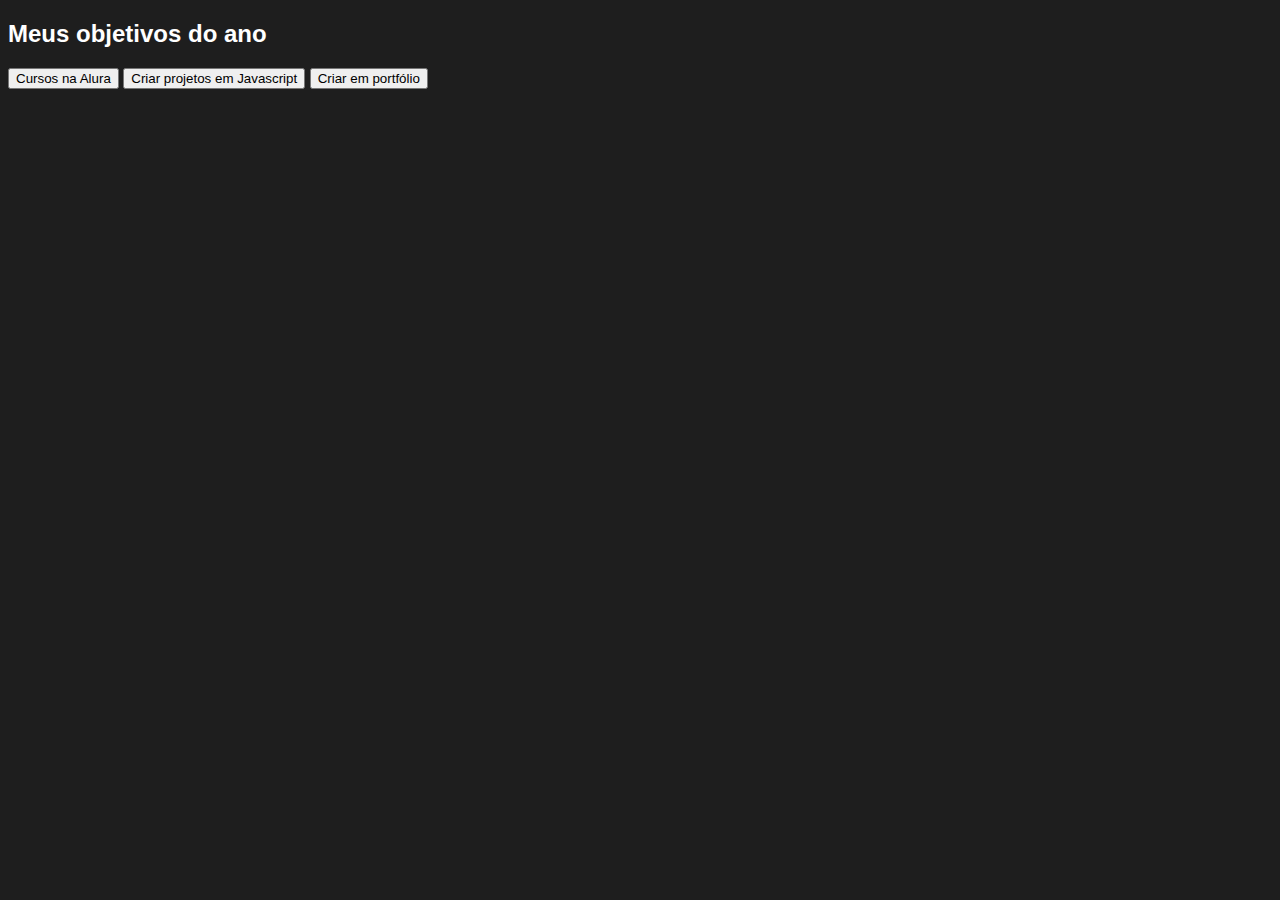
==== Gomz3/index.html @ 5df2e425 "Add files via upload" ====
<!DOCTYPE html>
<html lang="pt-br">
<head>
    <link rel="stylesheet" href="style.css">
    <title>Meus objetivos</title>
</head>
<body>
    <section class="conteudo-principal"></section>
    <h2 class="titulo-principal"> Meus objetivos do ano</h2>
    <div class="botoes">
       <button class="botao">Cursos na Alura</button>
       <button class="botao">Criar projetos em Javascript</button>
       <button class="botao">Criar em portfólio</button>

    </div>
    
</body>
</html>
---- Gomz3/style.css ----
:root{--cor-de-fundo:#1E1E1E;
--verde:#6FFF57;
--branco:#FFFFFF;
--botao-ativo:#3A375E;
--botao-inativo:rgba(58,55,94,0.5);
--texto-fundo:rgba(58,55,94,0.3);


}


 body{
   background-color: var(--cor-de-fundo);
   color: var(--branco); font-family: 'Chakra Petch', sans-serif;

 }
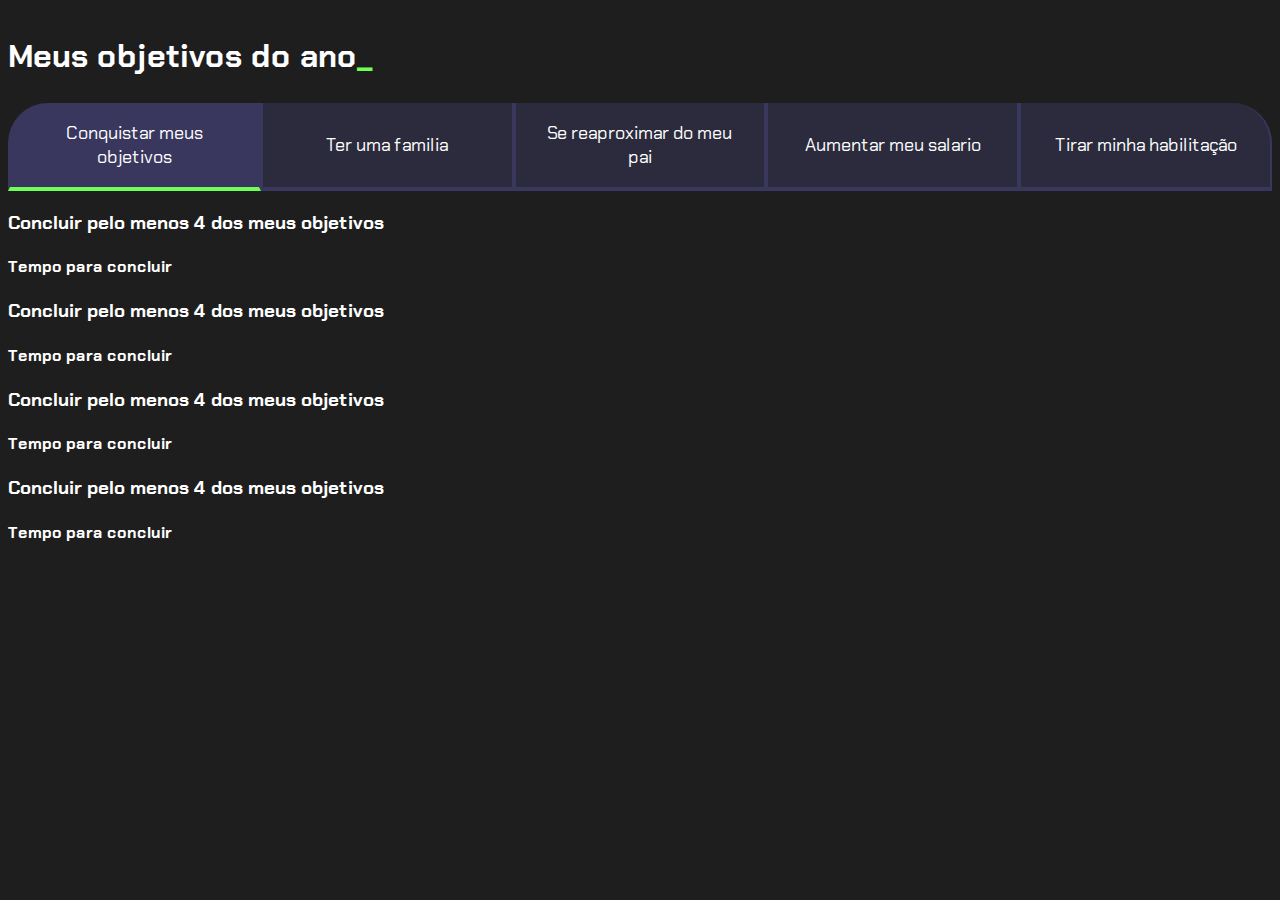
==== commit 9c1b7757: "Add files via upload" ====
--- a/Gomz3/index.html
+++ b/Gomz3/index.html
@@ -6,13 +6,43 @@
 </head>
 <body>
     <section class="conteudo-principal"></section>
-    <h2 class="titulo-principal"> Meus objetivos do ano</h2>
+    <h2 class="titulo-principal"> Meus objetivos do ano<span>_</span></h2>
     <div class="botoes">
-       <button class="botao">Cursos na Alura</button>
-       <button class="botao">Criar projetos em Javascript</button>
-       <button class="botao">Criar em portfólio</button>
+       <button class="botao ativo">Conquistar meus objetivos</button>
+       <button class="botao">Ter uma familia</button>
+       <button class="botao">Se reaproximar do meu pai</button>
+       <button class="botao">Aumentar meu salario</button>
+       <button class="botao">Tirar minha habilitação</button>
 
     </div>
+      <div class="abas-textos"> 
+         <div class="abas-conteudo">
+
+         <h3 class="aba-conteudo-titulo-principal">Concluir pelo menos 4 dos meus objetivos</h3>
+         <h4 class="aba-conteudo-titulo-scundario">Tempo para concluir</h4>
+
+         </div>
+
+      </div>
+      <div class="abas-conteudo">
+
+        <h3 class="aba-conteudo-titulo-principal">Concluir pelo menos 4 dos meus objetivos</h3>
+        <h4 class="aba-conteudo-titulo-scundario">Tempo para concluir</h4>
+        
+        </div>
+        <div class="abas-conteudo">
+
+            <h3 class="aba-conteudo-titulo-principal">Concluir pelo menos 4 dos meus objetivos</h3>
+            <h4 class="aba-conteudo-titulo-scundario">Tempo para concluir</h4>
+            
+            </div>
+            <div class="abas-conteudo">
+
+                <h3 class="aba-conteudo-titulo-principal">Concluir pelo menos 4 dos meus objetivos</h3>
+                <h4 class="aba-conteudo-titulo-scundario">Tempo para concluir</h4>
+                
+                </div>
+     <script src="main.js"></script>
     
 </body>
 </html>--- a/Gomz3/style.css
+++ b/Gomz3/style.css
@@ -1,3 +1,7 @@
+
+@import url('https://fonts.googleapis.com/css2?family=Chakra+Petch:ital,wght@0,300;0,400;0,500;0,600;0,700;1,300;1,400;1,500;1,600;1,700&display=swap');
+
+
 :root{--cor-de-fundo:#1E1E1E;
 --verde:#6FFF57;
 --branco:#FFFFFF;
@@ -11,6 +15,77 @@
 
  body{
    background-color: var(--cor-de-fundo);
-   color: var(--branco); font-family: 'Chakra Petch', sans-serif;
+   color: var(--branco); 
+   font-family: 'Chakra Petch', sans-serif;
 
- }+ }
+
+
+ .conteudo-principal {
+
+  display: flex;
+  flex-direction: column;
+  justify-content: center;
+  align-items: center;
+  max-width: 1200px;
+  width: 100%;
+  margin: 0 auto;
+
+ }
+
+.titulo-principal {
+
+   text-align: left;
+   width: 100%;
+   font-size: 32px;
+}
+
+.titulo-principal span {
+color: var(--verde);
+
+
+}
+
+
+.botao {
+  font-family: 'Chakra Petch', sans-serif;
+  background-color: var(--botao-inativo);
+  color: var(--branco);
+  display: flex;
+  justify-content: center;
+  padding: 1em;
+  font-size: 18px;
+  align-items: center;
+  width: 100%;
+  border-bottom: 4px solid var(--botao-ativo);
+  border-left: 2px solid var(--botao-ativo);
+  border-right: 2px solid var(--botao-ativo);
+  border-top: none;
+}
+
+.botao:first-child {
+  border-radius: 40px 40px 0 0;
+}
+
+.botoes {
+  display: block;
+}
+
+.ativo{
+  background-color: var(--botao-ativo);
+  border-bottom: 4px solid var(--verde);
+}
+
+@media screen and (min-width: 768px) {
+  .botoes {
+      display: flex;
+  }
+
+  .botao:first-child {
+      border-radius: 40px 0 0 0;
+  }
+
+  .botao:last-child {
+      border-radius: 0 40px 0 0;
+  }
+}